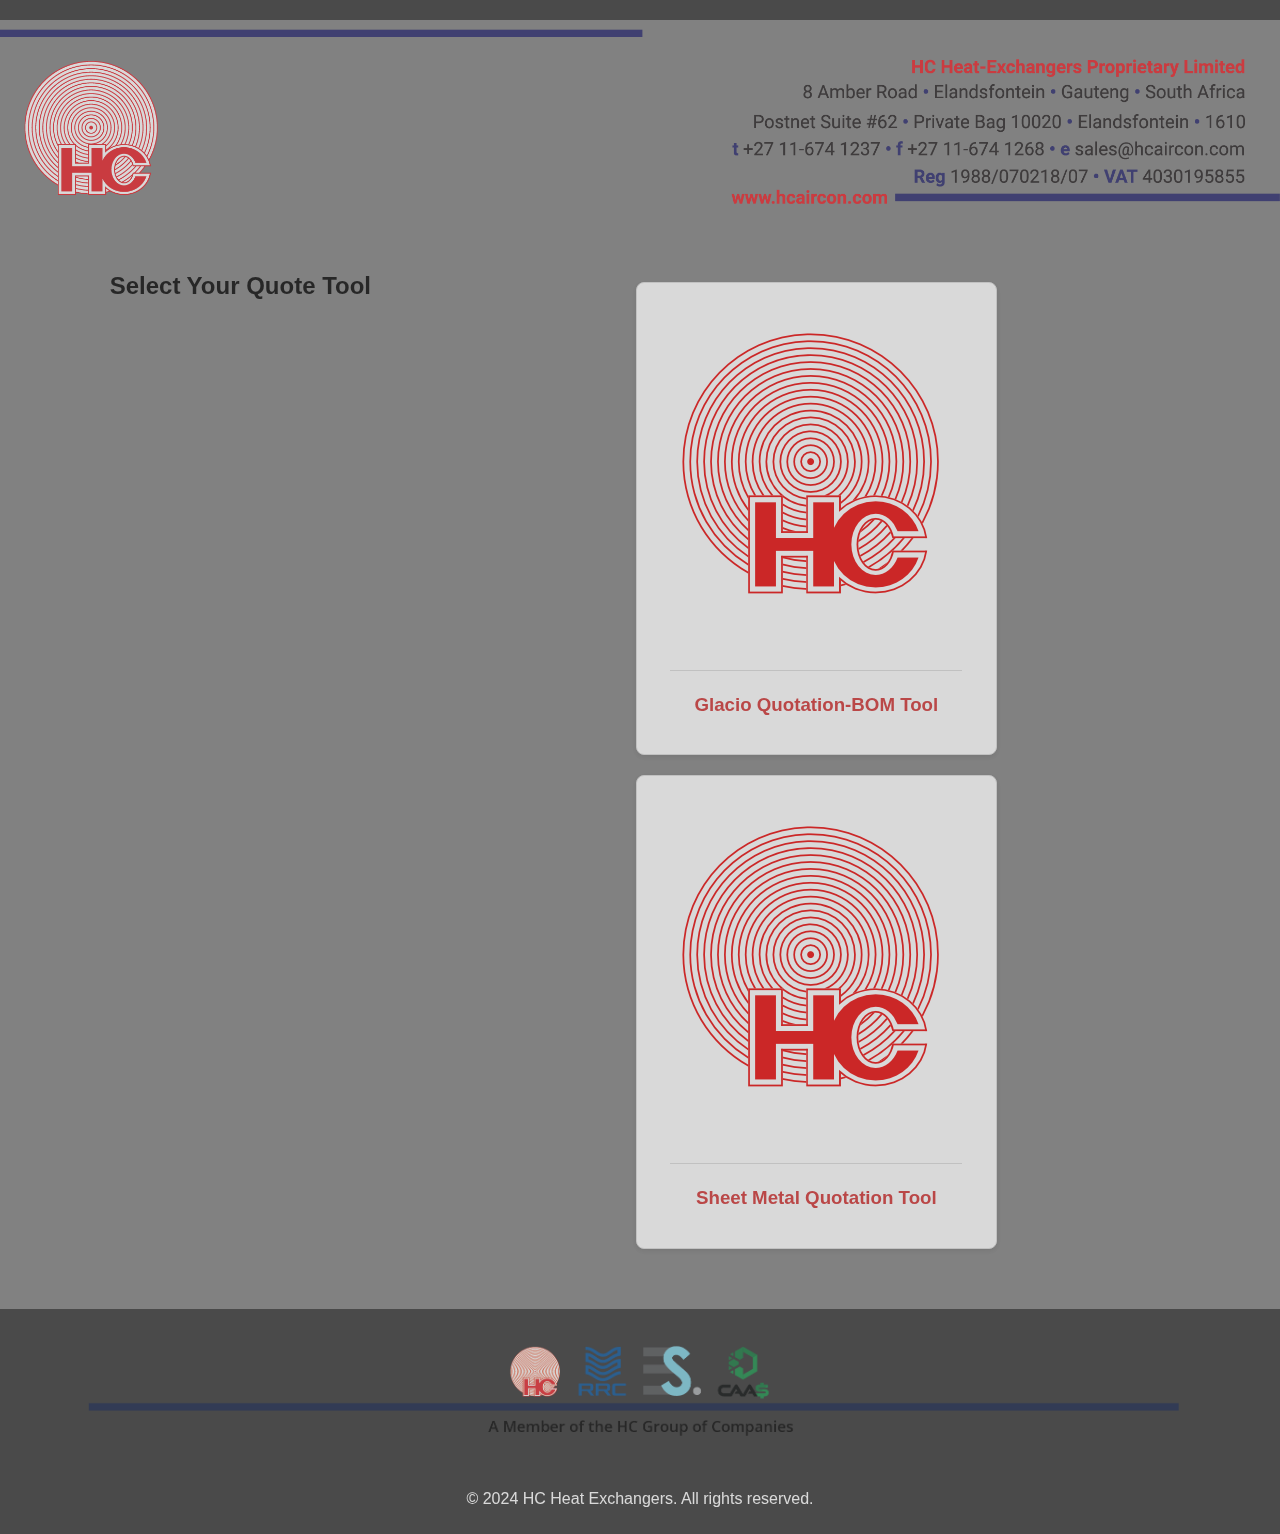
==== index.html @ 3895cb25 "Update index.html" ====
<!DOCTYPE html>
<html lang="en">
<head>
    <meta charset="UTF-8">
    <meta name="viewport" content="width=device-width, initial-scale=1.0">
    <link href="https://fonts.googleapis.com/css2?family=Open+Sans:wght@400;600&display=swap" rel="stylesheet">
    <title>HC - Tools</title>
   <STYle>/* styles.css */
    body {
        font-family: Arial, sans-serif;
        font-family: 'Open Sans', sans-serif;
        margin: 0;
        padding: 0;
        background-color: #f8f9fa;
        color: #333;
    }
    
    header {
        background-color: #d32f2f;
        color: #fff;
        padding: 20px 0;
        text-align: center;
    }
    
    .container {
        width: 90%;
        max-width: 1200px;
        margin: 0 auto;
    }
    
    main {
        padding: 50px 0;
    }
    
    h1, h2 {
        margin: 0;
        padding-bottom: 20px;
    }
    
    .quote-tools {
        display: flex;
        flex-wrap: wrap;
        justify-content: space-around;
    }
    
    .quote-tool {
        background-color: #fff;
        border: 1px solid #ddd;
        border-radius: 8px;
        margin: 10px;
        padding: 20px;
        text-align: center;
        width: 45%;
        box-shadow: 0 2px 5px rgba(0,0,0,0.1);
        transition: transform 0.2s;
        text-decoration: none;
        color: inherit;
    }
    
    .quote-tool img {
        max-width: 100%;
        height: auto;
        border-bottom: 1px solid #ddd;
        padding-bottom: 10px;
    }
    
    .quote-tool h3 {
        color: #d32f2f;
    }
    
    .quote-tool:hover {
        transform: translateY(-5px);
    }
    
    footer {
        background-color: #333;
        color: #fff;
        padding: 10px 0;
        text-align: center;
    }
    
    @media (max-width: 768px) {
        .quote-tool {
            width: 90%;
        }
    }
    </STYle>
    <link rel="stylesheet" href="styles.css">
        <a class="navbar-brand" href="index.html"><img src="HC Letterhead 2024-12.png" alt=""></a>
</head>
         <header>
        <div class="container">
            
        </div>
    </header>
<body>
  
    <main>
        <div class="container quote-tools">
            <h2>Select Your Quote Tool</h2>
            <div class="quote-tools">
                <a href="Glacio-BOM-Selector.html" class="quote-tool">
                    <img src="HC HEAT 1.PNG" alt="Glacio Quote Tool">
                    <h3>Glacio Quotation-BOM Tool</h3>
                </a>
                <a href="Sheet-Metal-Calc.html" class="quote-tool">
                    <img src="HC HEAT 1.PNG" alt="Sheet Metal Quote Tool">
                    <h3>Sheet Metal Quotation Tool</h3>
                </a>             
            </div>
        </div>
    </main>
    <footer>
        <div class="container">
        <a href="#"><img src="HC-group-Footer-LH.png" alt=""></a>
            <p>&copy; 2024 HC Heat Exchangers. All rights reserved.</p>
        </div>
    </footer>
</body>
</html>
---- styles.css ----
img {
    max-width: 100%;
    height: auto;
}

@media (max-width: 600px) {
    #myForm {
        width: 100%;
    }
}

body {
    font-family: Arial, sans-serif;
    position: relative;
    background-color: #818181;
    opacity: 0.7;
}

body::after {
    content: "";
    background-image: url(./IMAGES/Background.png);
    position: absolute;
    top: 1;
    left: 4;
    right: 0;
    bottom: 0;
    z-index: 10;
}

th,
td {
    padding: 10px;
    text-align: center;
}

th {
    background-color: #f2f2f2;
}

table {
    margin: auto;
    border-collapse: collapse;
    width: 80%;
}

table,
th,
td {
    border: 1px solid black;
}

#myForm {
    width: 70%;
    margin: 0 auto;
    padding: 20px;
    padding-right: 60px;
    border: 1px solid #ccc;
    border-radius: 10px;
    background-color: #f8f8f8;
}

#myForm label {
    display: block;
    margin-bottom: 10px;
}

#myForm input[type="text"],
#myForm input[type="date"],
#myForm input[type="number"],
#myForm select {
    width: 100%;
    padding: 10px;
    border: 1px solid #ccc;
    border-radius: 4px;
    margin-bottom: 10px;
}

#myForm input[type="button"] {
    display: block;
    width: 70%;
    padding: 200px;
    margin-top: 20px;
    background-color: rgb(130, 108, 108);
    color: white;
    border: none;
    border-radius: 4px;
    cursor: pointer;
}

#myForm input[type="button"]:hover {
    background-color: #45a049;
}

#heading {
    font-family: "Times New Roman", Times, serif;
    text-align: center;
    border: 2px solid black;
    border-radius: 5px;
    background-color: rgb(191, 187, 184);
    padding: 15px;
}

.section {
    border: 2px solid black;
    border-radius: 10px;
    padding: 25px;
    margin-bottom: 20px;
    padding-right: 50px;
    text-align: center;
}

.Contain {
    display: flex;
    flex-direction: column;
    justify-content: space-evenly;
    flex-wrap: wrap;
}

.Test1 {
    display: flex;
    justify-content: space-between;
    gap: 10px;
}

.section1 {
    flex: 1;
    background-color: lightgray;
    padding: 10px;
    box-sizing: border-box;
    border: 2px solid black;
    border-radius: 10px;
    padding: 25px;
    margin-bottom: 20px;
    padding-right: 50px;
}

label {
    display: block;
    margin-top: 10px;
}

input[type="text"],
input[type="number"],
input[type="date"] {
    width: calc(100% - 12px);
    padding: 5px;
    margin-top: 5px;
    box-sizing: border-box;
}

h6 {
    margin: 0;
    margin-bottom: 10px;
}

.section2 {
    display: flex;
    flex-wrap: wrap;
    justify-content: space-between;
    flex: 1;
    background-color: lightgray;
    padding: 10px;
    box-sizing: border-box;
    border: 2px solid black;
    border-radius: 10px;
    padding: 25px;
    margin-bottom: 20px;
    padding-right: 50px;
}

.section2 label,
.section2 select {
    flex-basis: calc(33.33% - 3px);
    margin-bottom: auto;
}

.page-break {
    page-break-before: always;
}


.form-group {
    margin-bottom: 15px;
}

label {
    display: block;
}

.section {
    margin-bottom: 20px;
}

.calculation-item {
    border: 1px solid #ddd;
    padding: 10px;
    margin-bottom: 10px;
    position: relative;
}

.calculation-item button {
    margin-right: 5px;
}

.calculation-item input,
.calculation-item select {
    width: 100%;
}

.calculation-item div {
    margin-right: 10px;
}

.full-width-button {
    width: 100%;
}

/* General Styles */
body {
    font-family: sans-serif;
    color: #000;
    margin: 0;
    padding: 0;
}

.section {
    padding: 20px;
    margin: 20px;
    border: 1px solid #ddd;
    border-radius: 5px;
    background-color: #f9f9f9;
}

h2 {
    font-size: 1.5em;
    margin-bottom: 10px;
}

/* Header Styles */
header {
    position: fixed;
    top: 0;
    width: 100%;
    background-color: #333;
    color: #fff;
    text-align: center;
    padding: 10px 0;
    z-index: 1000;
}

/* Form Styles */
.form-group {
    margin-bottom: 15px;
}

.form-group label {
    display: block;
    margin-bottom: 5px;
}

.form-group input,
.form-group select {
    width: 100%;
    padding: 10px;
    border: 1px solid #ccc;
    border-radius: 5px;
    font-size: 1em;
    margin-bottom: 15px;
}

.form-container {
    display: flex;
    flex-wrap: wrap;
    justify-content: space-between;
}

.form-section {
    flex: 1;
    min-width: 300px;
    padding: 10px;
}

/* Floating Button Styles */
.full-width-button {
    width: 100%;
    padding: 10px;
    background-color: #333;
    color: #fff;
    border: none;
    border-radius: 5px;
    font-size: 1em;
    cursor: pointer;
    position: fixed;
    bottom: 0;
    left: 0;
    z-index: 1000;
}

.full-width-button:hover {
    background-color: #555;
}

/* Button Group Styles */
button {
    padding: 10px;
    margin-right: 5px;
    border: none;
    border-radius: 5px;
    background-color: #333;
    color: #fff;
    font-size: 1em;
    cursor: pointer;
}

button:hover {
    background-color: #555;
}

/* Media Queries */
@media (max-width: 768px) {
    .section {
        margin: 10px 0;
    }

    .form-group {
        margin-bottom: 10px;
    }
    
    
    

    h2 {
        font-size: 1.2em;
    }

    .full-width-button {
        padding: 15px;
        font-size: 1.2em;
    }

}

table{
    width: 10%;
}

/* General Styles */
body {

    color: #000;
    margin: 0;

    padding: 0;
    background-image: url('./IMAGES/Background.png');
    background-size: cover;
    background-repeat: no-repeat;
    background-attachment: fixed;
}


#myForm {
    max-width: 100%;
    margin: 0 auto;
    padding: 20px;
    background-color: rgba(255, 255, 255, 0.8);
    border-radius: 10px;
    box-shadow: 0 0 10px rgba(0, 0, 0, 0.1);
}

h6 {
    font-size: 1.25em;
    margin-bottom: 15px;
    text-align: center;
}

.section1 {
    display: flex;
    flex-direction: column;
    margin-bottom: 20px;
    margin-left: 5%;
    margin-right: 5%;
    text-align: center;
}

.section1 label {
    margin-bottom: 5px;
    font-weight: bold;
    text-align: center;
}

.section1 input,
.section1 select {
    padding: 10px;
    margin-bottom: 15px;
    border: 1px solid #ccc;
    border-radius: 5px;
    font-size: 1.1em;
    width: 100%;
    box-sizing: border-box;
}

.Test1 {
    display: flex;
    /* flex-wrap: wrap; */
    gap: 20px;
    margin-bottom: 20px;
}

.Test1 .section1 {
    flex: 1;
    min-width: 250px;
    display: flex;
    flex-direction: column;
    align-items: center;
}

/* Media Queries */
@media (max-width: 768px) {
    .Test1 {
        flex-direction: column;
        gap: 10px;
    }

    .section1 {
        margin-bottom: 10px;
    }

    h6 {
        font-size: 1.2em;
    }

    .section1 input,
    .section1 select {
        font-size: 1em;
        padding: 8px;
    }
}
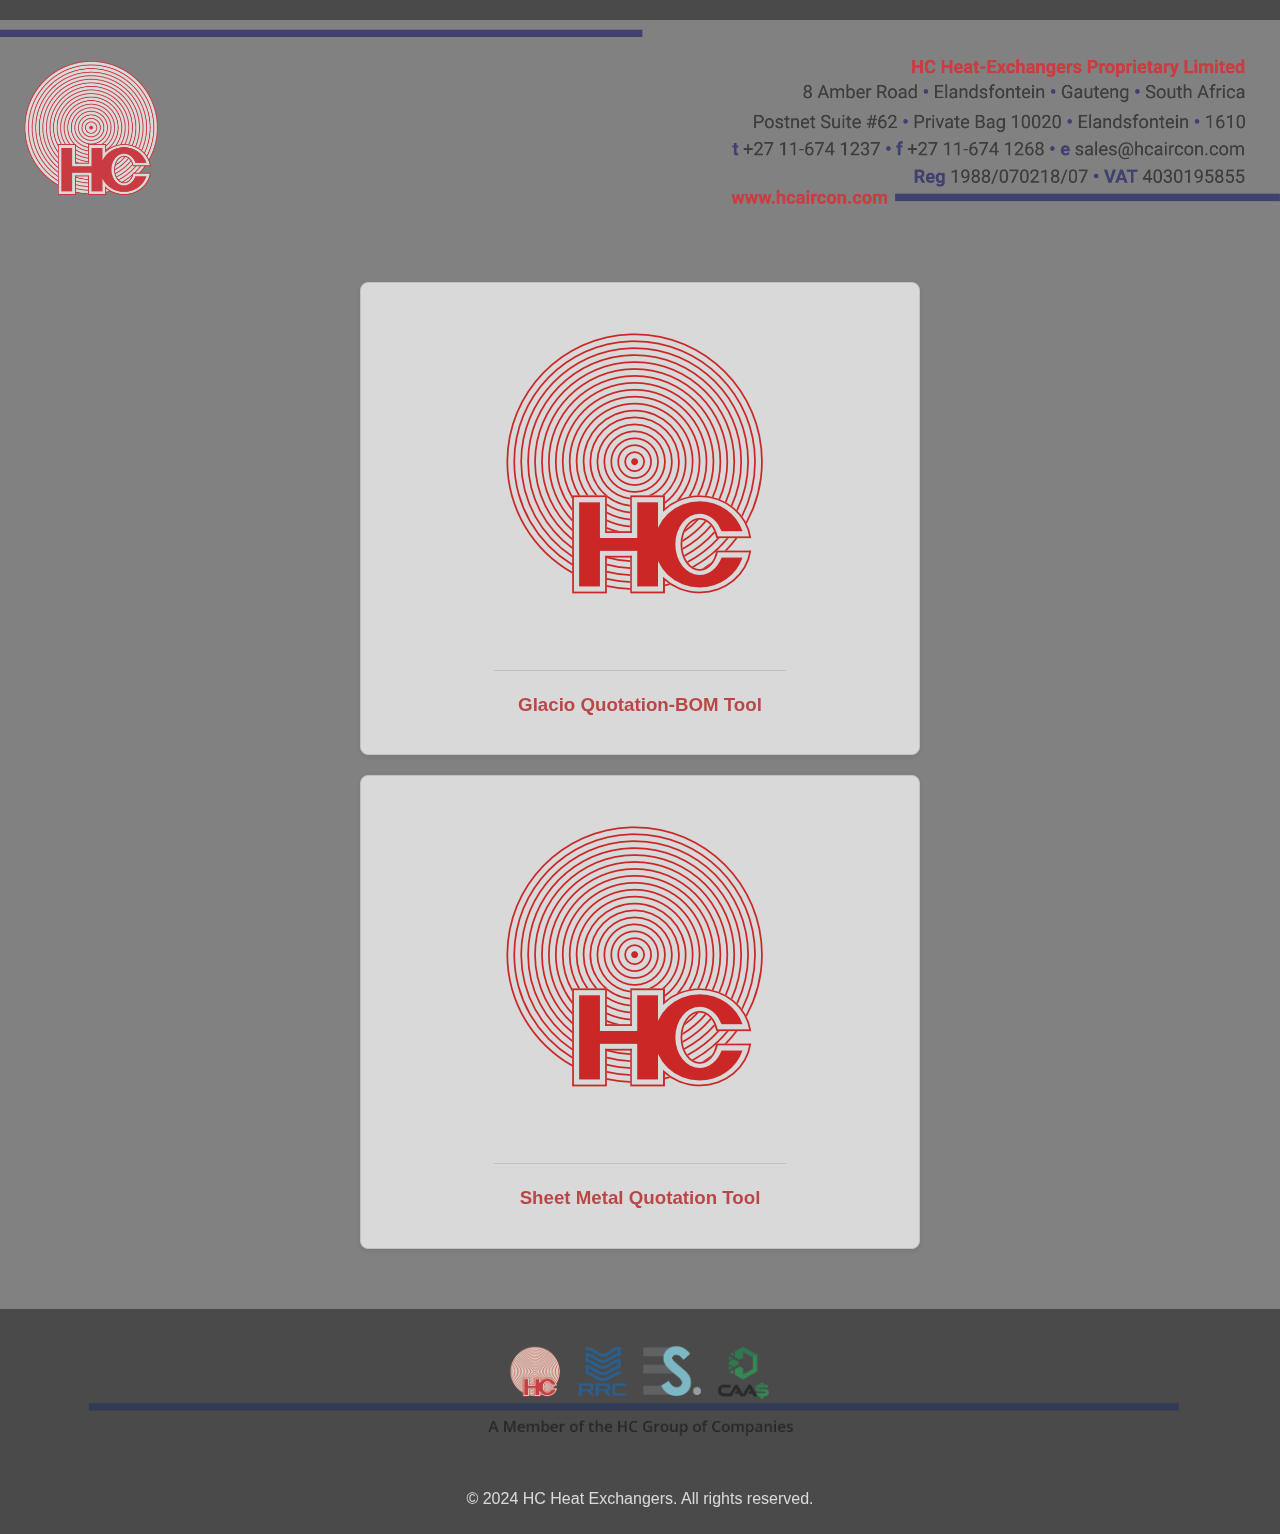
==== commit 6469b099: "Update index.html" ====
--- a/index.html
+++ b/index.html
@@ -96,8 +96,8 @@
 <body>
   
     <main>
-        <div class="container quote-tools">
-            <h2>Select Your Quote Tool</h2>
+        <div class="container">
+            
             <div class="quote-tools">
                 <a href="Glacio-BOM-Selector.html" class="quote-tool">
                     <img src="HC HEAT 1.PNG" alt="Glacio Quote Tool">
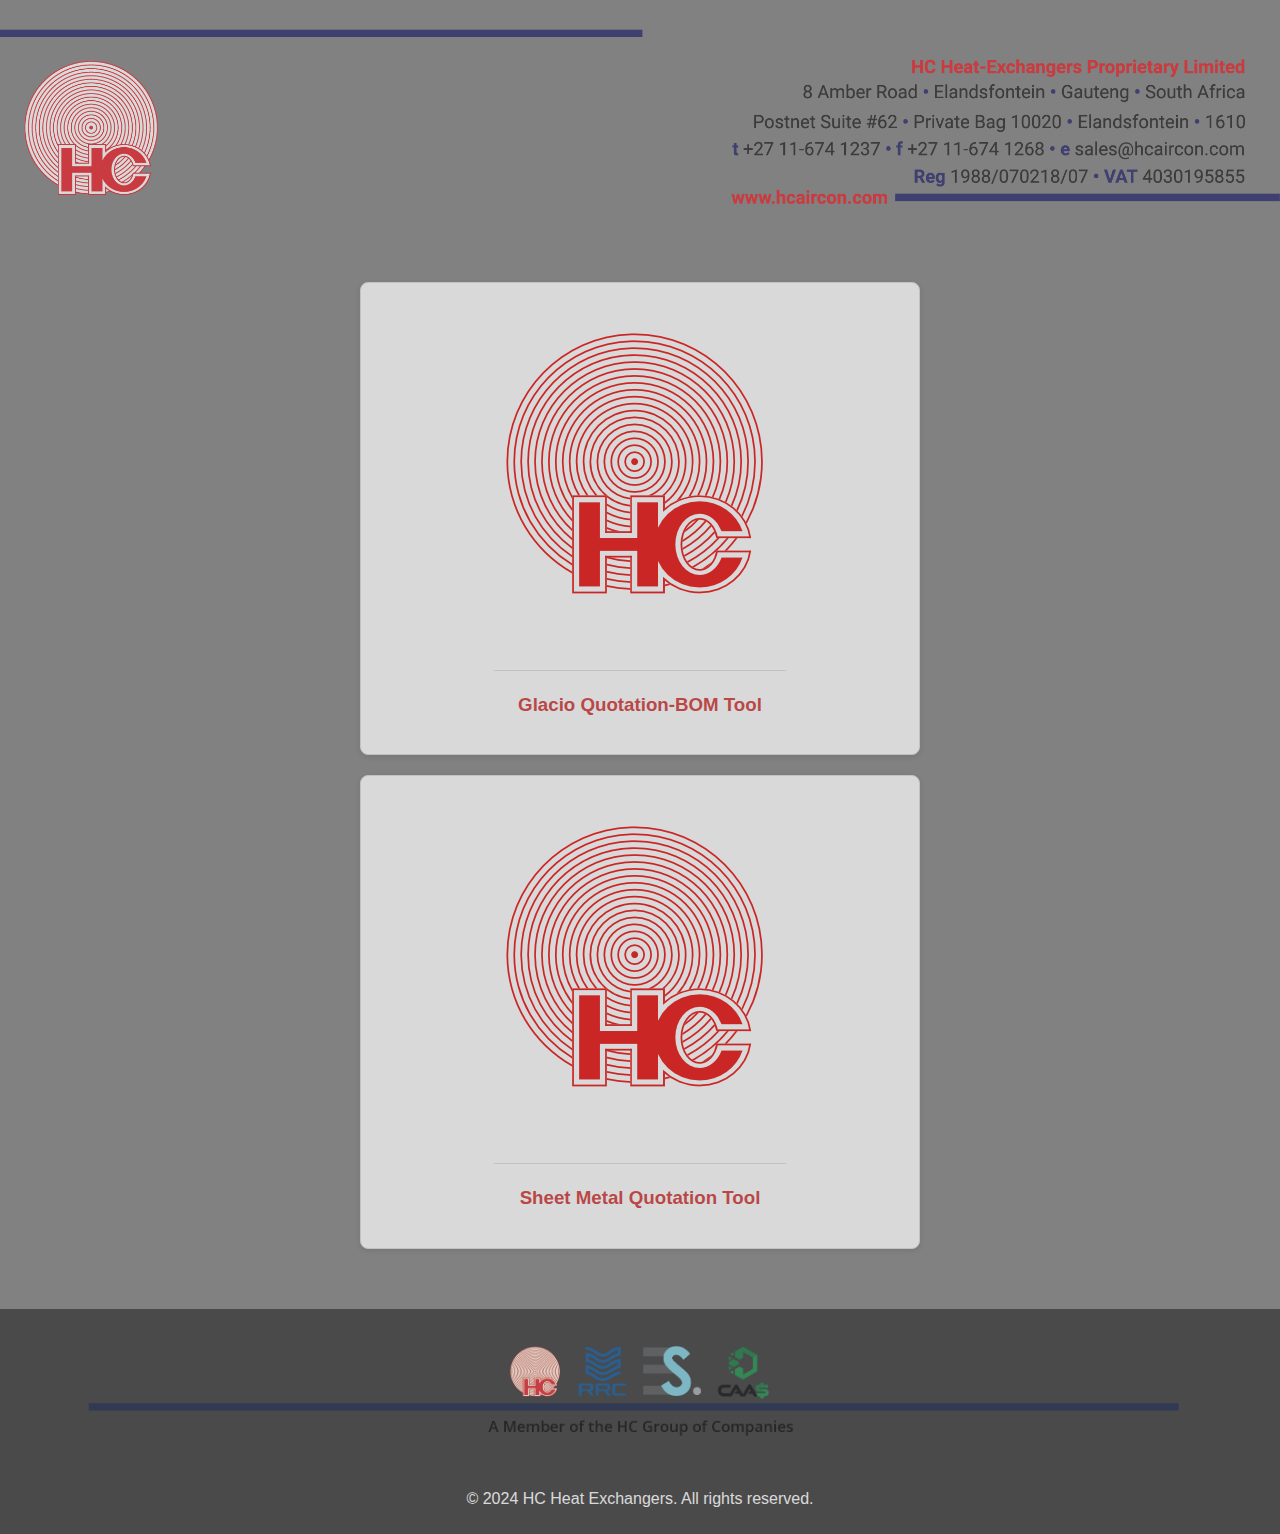
==== commit 64d1ab0c: "Update index.html" ====
--- a/index.html
+++ b/index.html
@@ -3,6 +3,7 @@
 <head>
     <meta charset="UTF-8">
     <meta name="viewport" content="width=device-width, initial-scale=1.0">
+     <link rel="icon" type="image/png" href="HC HEAT 1.PNG">
     <link href="https://fonts.googleapis.com/css2?family=Open+Sans:wght@400;600&display=swap" rel="stylesheet">
     <title>HC - Tools</title>
    <STYle>/* styles.css */
@@ -88,11 +89,7 @@
     <link rel="stylesheet" href="styles.css">
         <a class="navbar-brand" href="index.html"><img src="HC Letterhead 2024-12.png" alt=""></a>
 </head>
-         <header>
-        <div class="container">
-            
-        </div>
-    </header>
+        
 <body>
   
     <main>
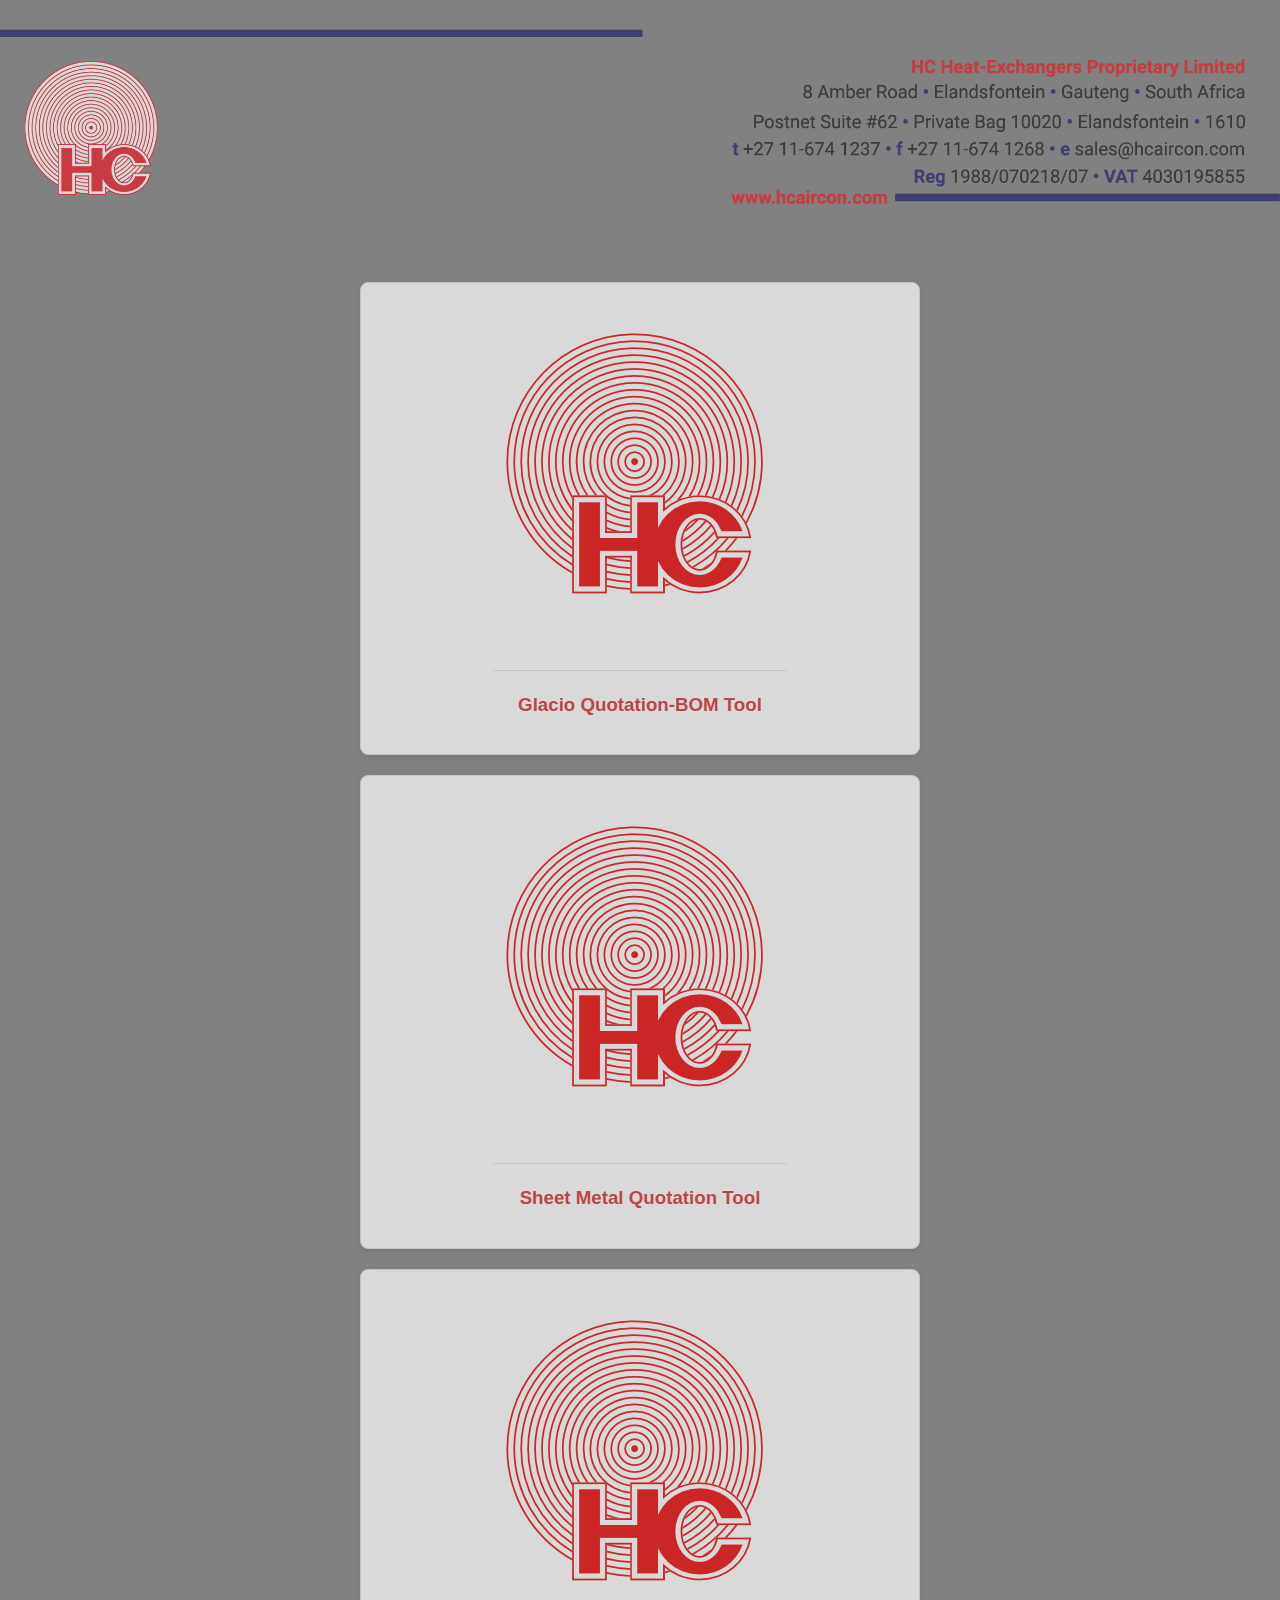
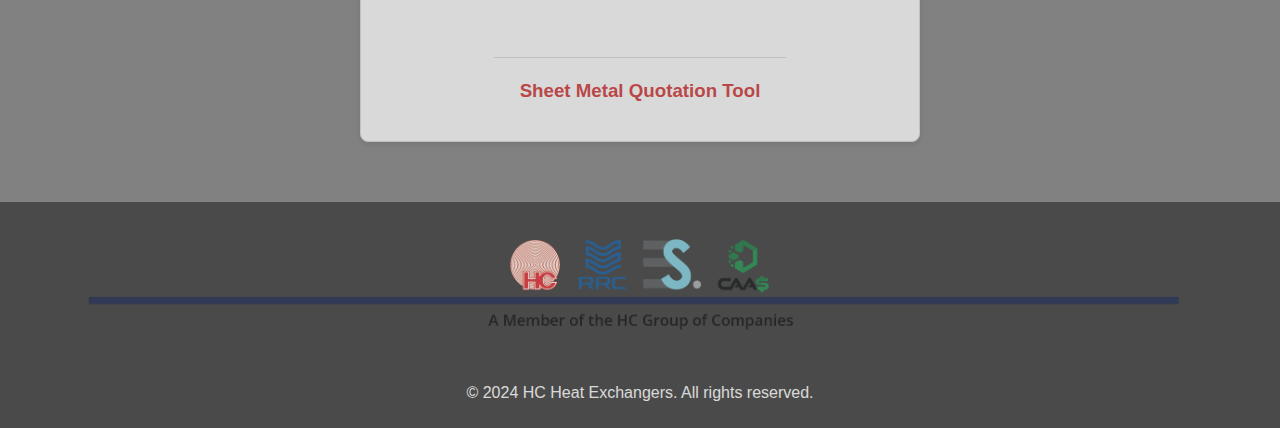
==== commit c1035e2b: "Update index.html" ====
--- a/index.html
+++ b/index.html
@@ -103,7 +103,11 @@
                 <a href="Sheet-Metal-Calc.html" class="quote-tool">
                     <img src="HC HEAT 1.PNG" alt="Sheet Metal Quote Tool">
                     <h3>Sheet Metal Quotation Tool</h3>
-                </a>             
+                </a>
+       <a href="GlacioApp.html" class="quote-tool">
+                    <img src="HC HEAT 1.PNG" alt="Sheet Metal Quote Tool">
+                    <h3>Sheet Metal Quotation Tool</h3>
+                </a>   
             </div>
         </div>
     </main>
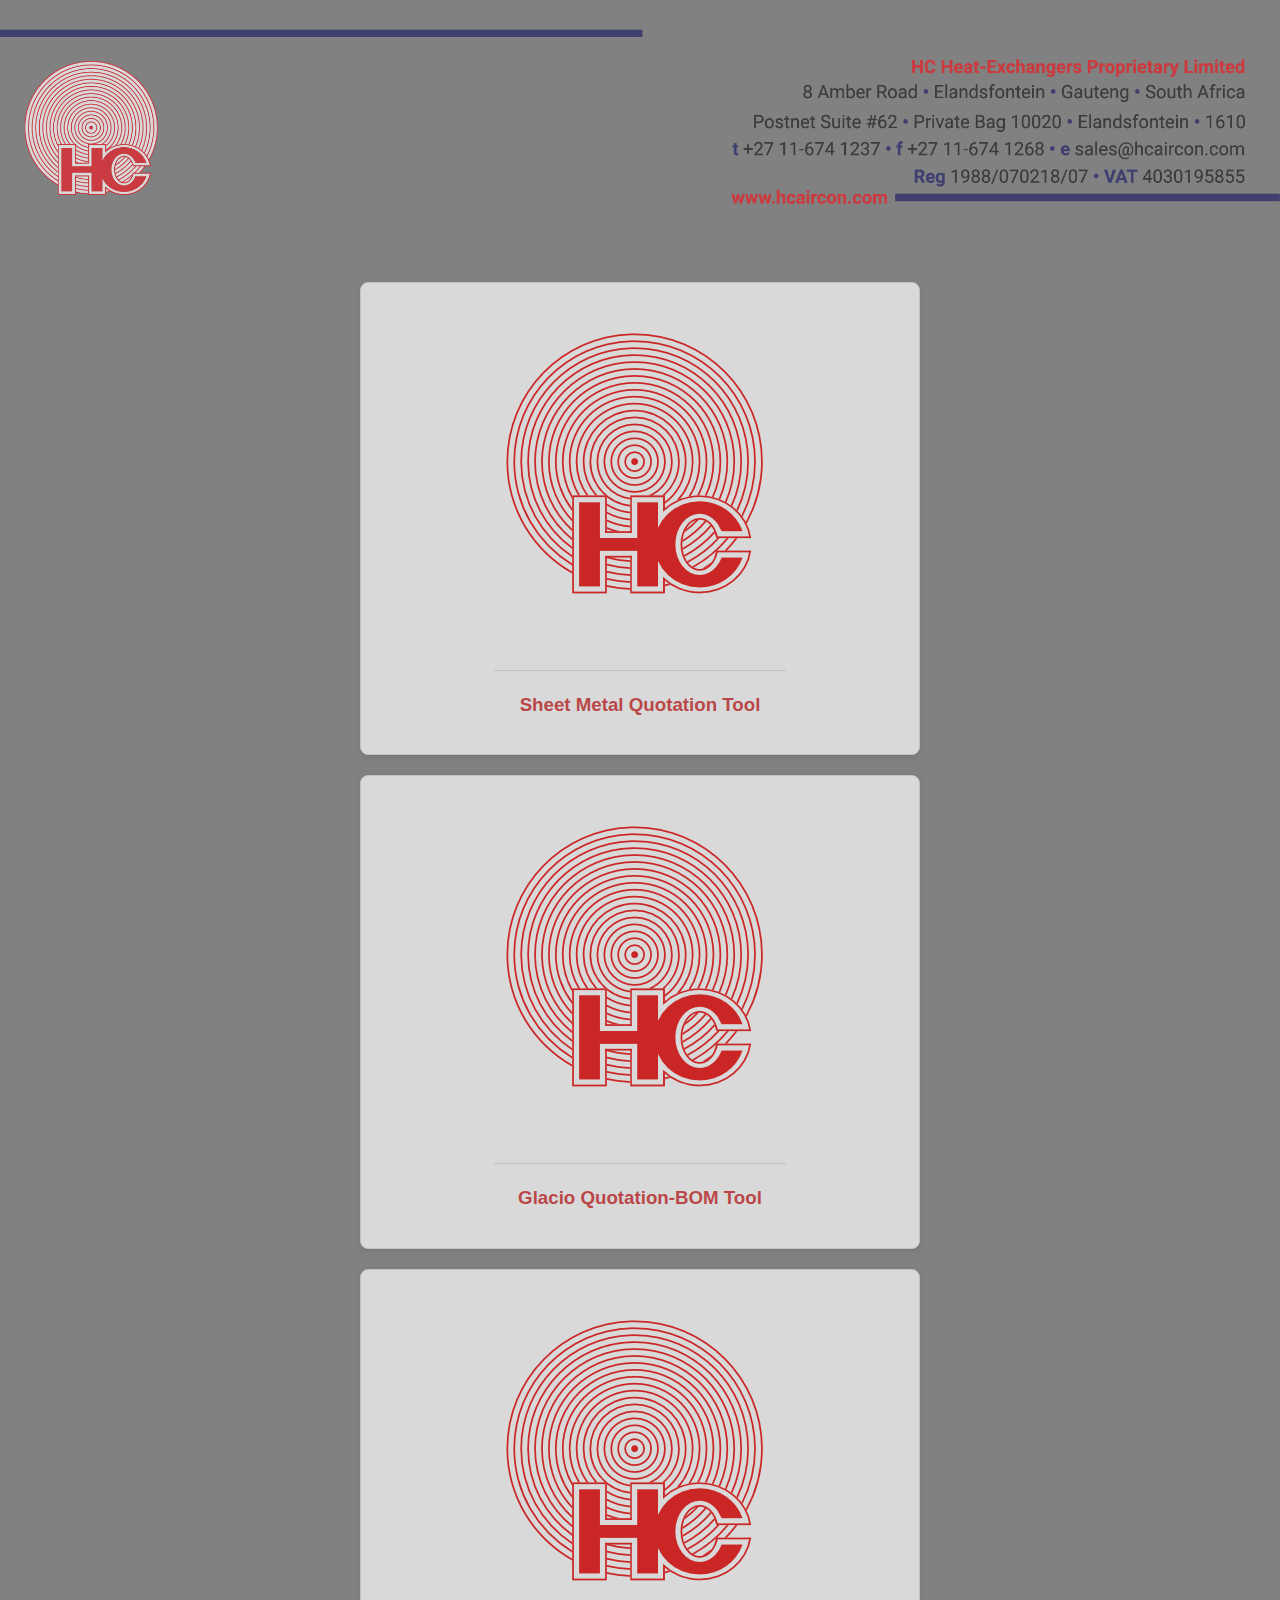
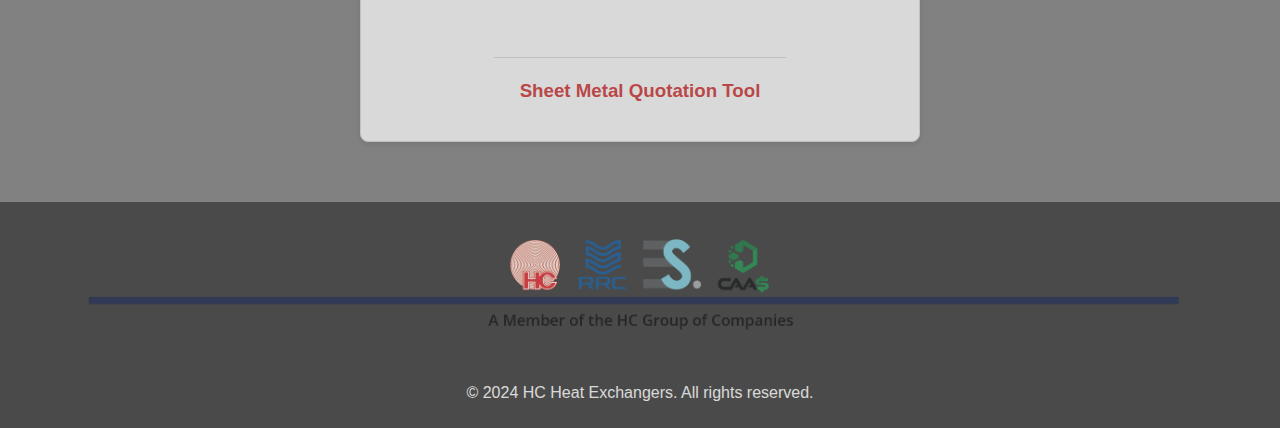
==== commit 01a2b607: "Update index.html" ====
--- a/index.html
+++ b/index.html
@@ -96,6 +96,11 @@
         <div class="container">
             
             <div class="quote-tools">
+    <a href="GlacioApp.html" class="quote-tool">
+                    <img src="HC HEAT 1.PNG" alt="Costing Glacio Tool V2">
+                    <h3>Sheet Metal Quotation Tool</h3>
+                </a>
+       
                 <a href="Glacio-BOM-Selector.html" class="quote-tool">
                     <img src="HC HEAT 1.PNG" alt="Glacio Quote Tool">
                     <h3>Glacio Quotation-BOM Tool</h3>
@@ -104,10 +109,7 @@
                     <img src="HC HEAT 1.PNG" alt="Sheet Metal Quote Tool">
                     <h3>Sheet Metal Quotation Tool</h3>
                 </a>
-       <a href="GlacioApp.html" class="quote-tool">
-                    <img src="HC HEAT 1.PNG" alt="Sheet Metal Quote Tool">
-                    <h3>Sheet Metal Quotation Tool</h3>
-                </a>   
+      
             </div>
         </div>
     </main>
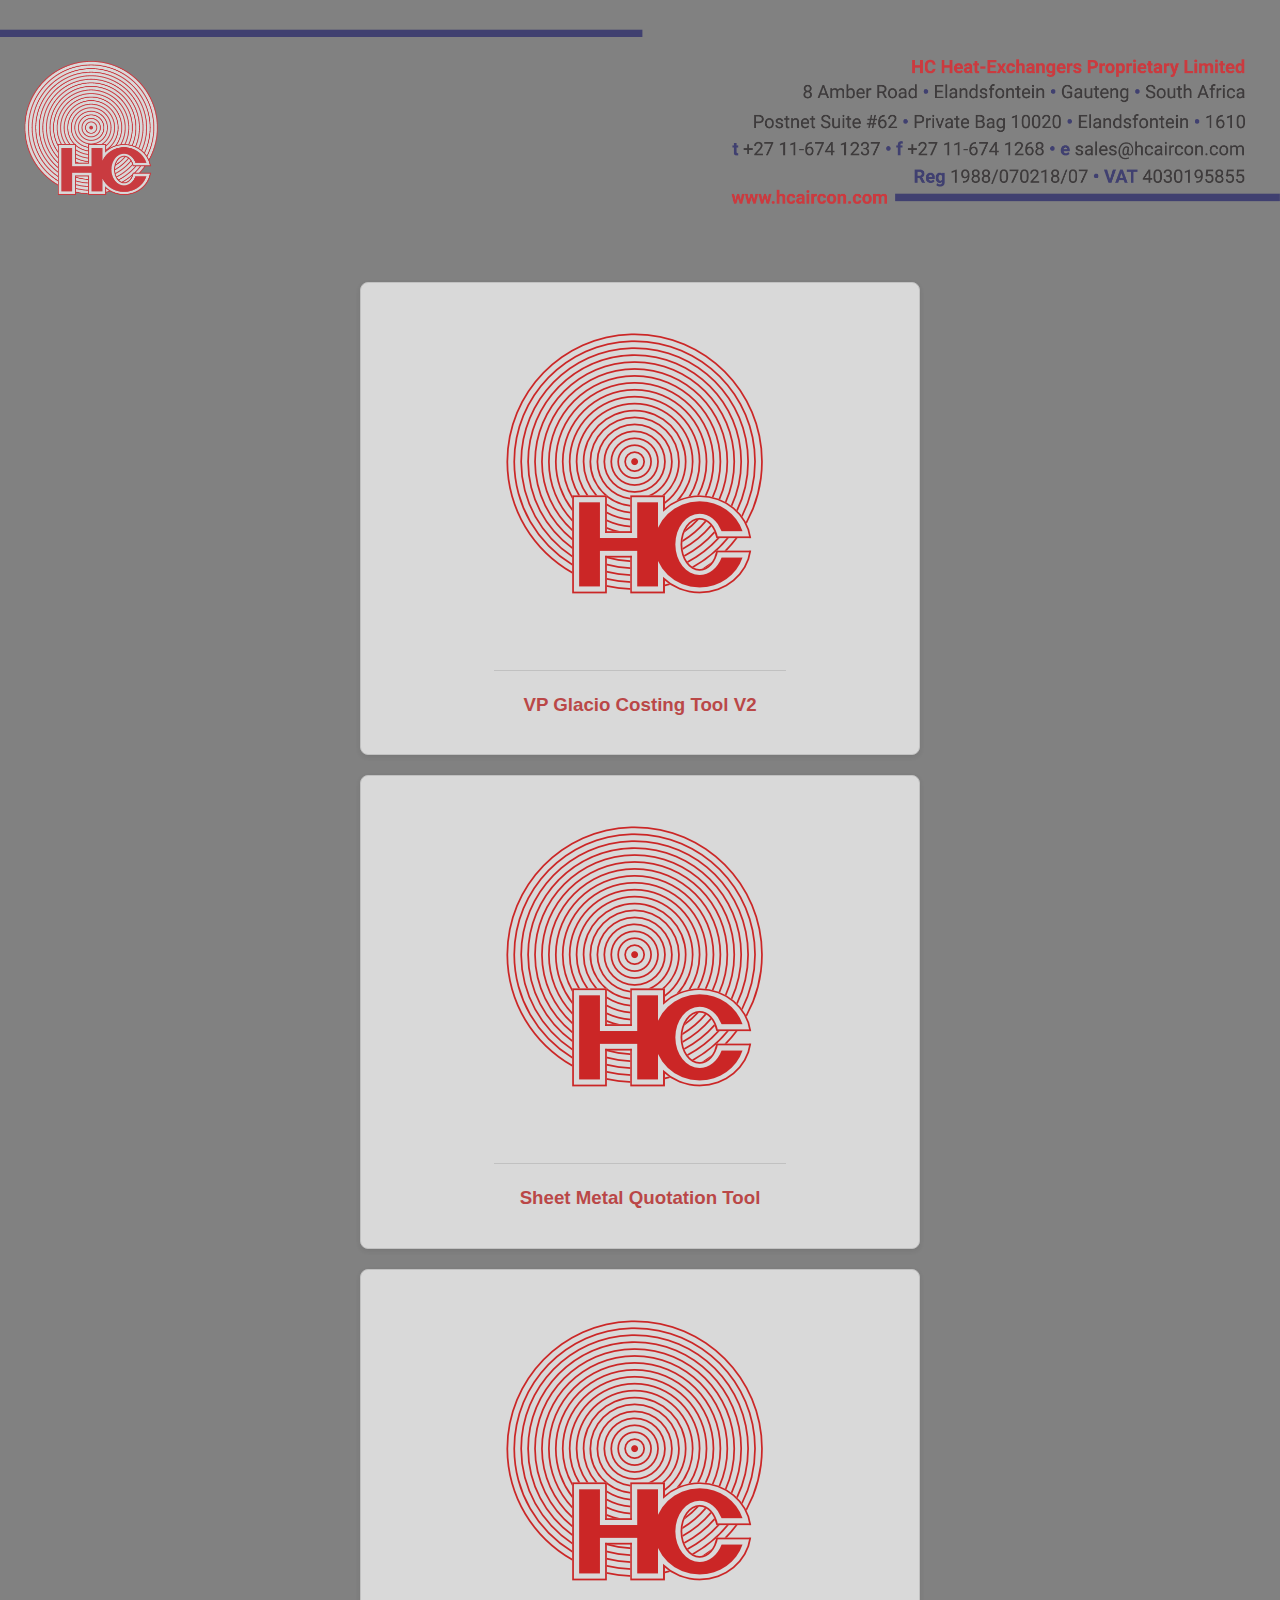
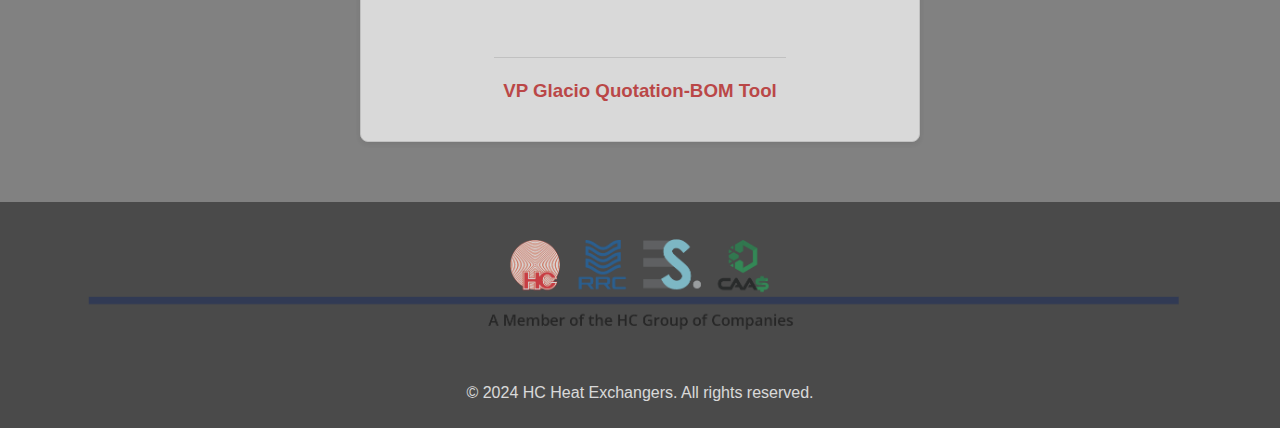
==== commit f4a4be7a: "Update index.html" ====
--- a/index.html
+++ b/index.html
@@ -97,18 +97,20 @@
             
             <div class="quote-tools">
     <a href="GlacioApp.html" class="quote-tool">
-                    <img src="HC HEAT 1.PNG" alt="Costing Glacio Tool V2">
+                    <img src="HC HEAT 1.PNG" alt="VP Glacio Costing Tool V2">
+                    <h3>VP Glacio Costing Tool V2</h3>
+                </a>
+
+<a href="Sheet-Metal-Calc.html" class="quote-tool">
+                    <img src="HC HEAT 1.PNG" alt="Sheet Metal Quote Tool">
                     <h3>Sheet Metal Quotation Tool</h3>
                 </a>
        
                 <a href="Glacio-BOM-Selector.html" class="quote-tool">
                     <img src="HC HEAT 1.PNG" alt="Glacio Quote Tool">
-                    <h3>Glacio Quotation-BOM Tool</h3>
+                    <h3>VP Glacio Quotation-BOM Tool</h3>
                 </a>
-                <a href="Sheet-Metal-Calc.html" class="quote-tool">
-                    <img src="HC HEAT 1.PNG" alt="Sheet Metal Quote Tool">
-                    <h3>Sheet Metal Quotation Tool</h3>
-                </a>
+                
       
             </div>
         </div>
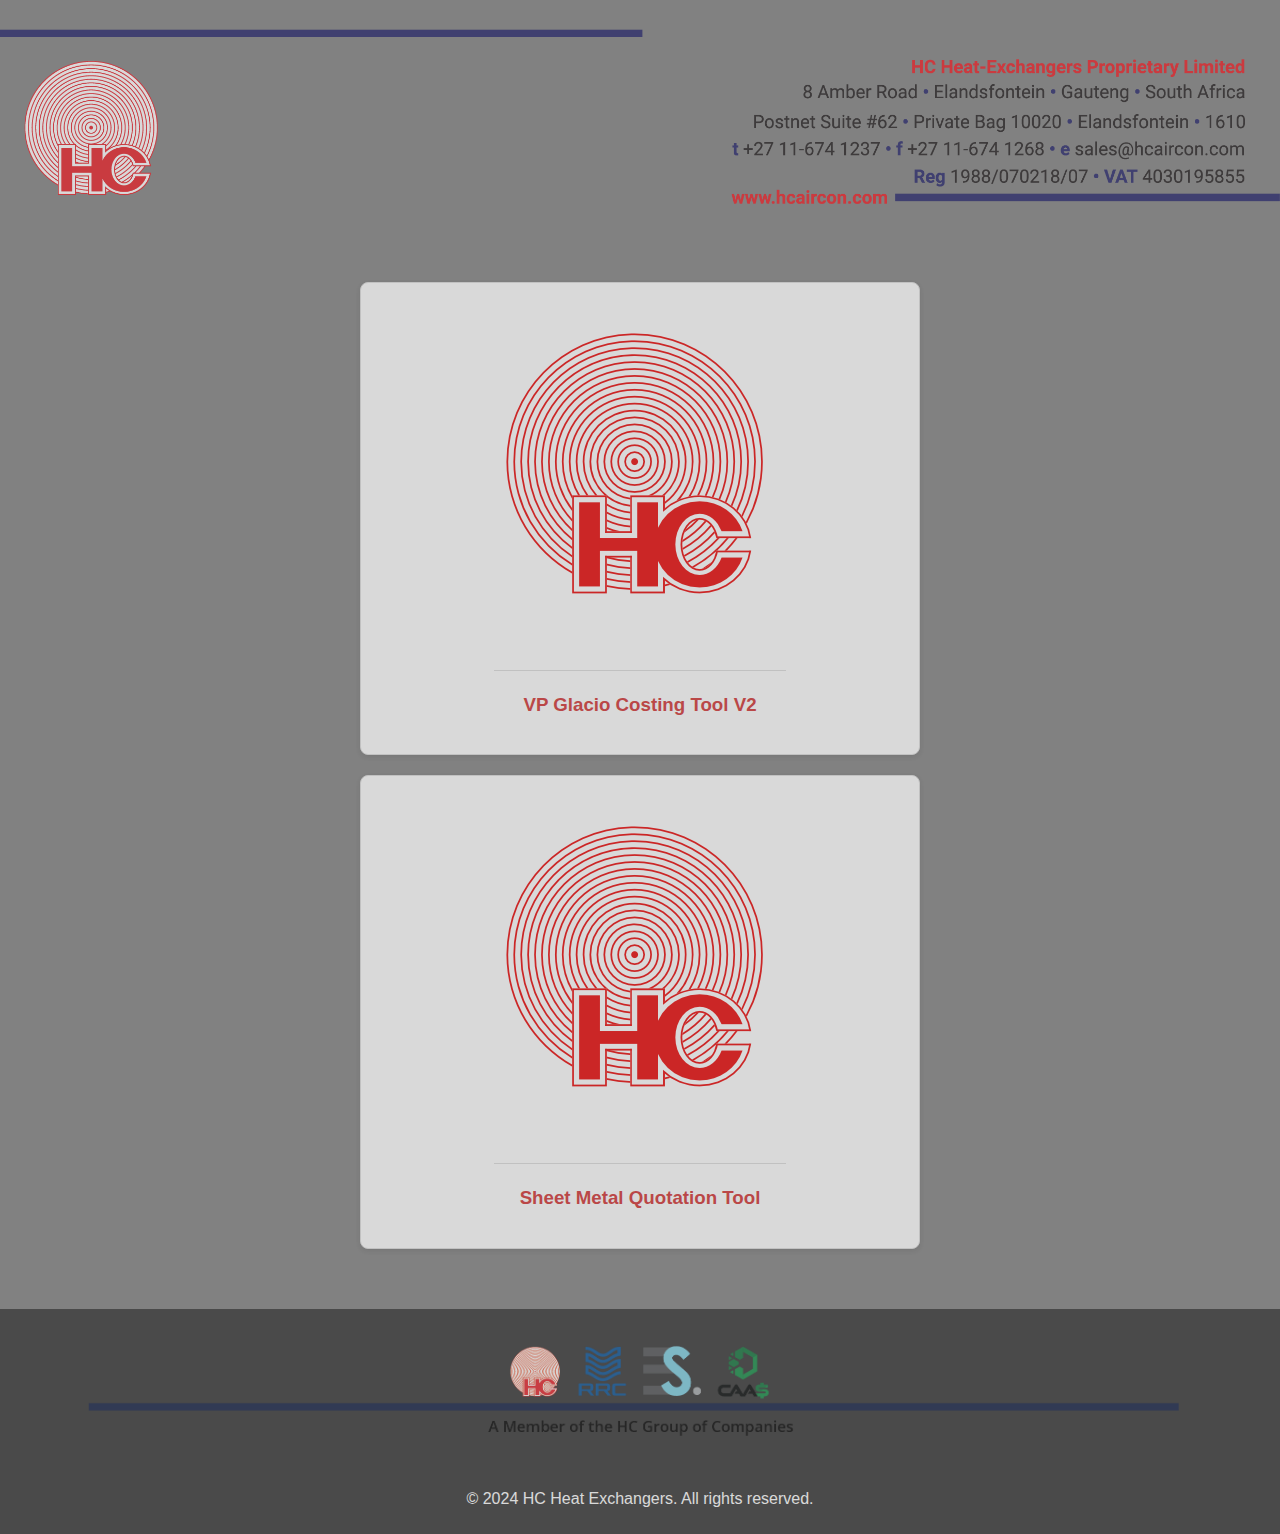
==== commit cab435c3: "Update index.html" ====
--- a/index.html
+++ b/index.html
@@ -105,13 +105,6 @@
                     <img src="HC HEAT 1.PNG" alt="Sheet Metal Quote Tool">
                     <h3>Sheet Metal Quotation Tool</h3>
                 </a>
-       
-                <a href="Glacio-BOM-Selector.html" class="quote-tool">
-                    <img src="HC HEAT 1.PNG" alt="Glacio Quote Tool">
-                    <h3>VP Glacio Quotation-BOM Tool</h3>
-                </a>
-                
-      
             </div>
         </div>
     </main>
--- a/styles.css
+++ b/styles.css
@@ -302,7 +302,7 @@
 
 /* Button Group Styles */
 button {
-    padding: 10px;
+    padding: 25px;
     margin-right: 5px;
     border: none;
     border-radius: 5px;
@@ -434,4 +434,4 @@
         font-size: 1em;
         padding: 8px;
     }
-}+}
